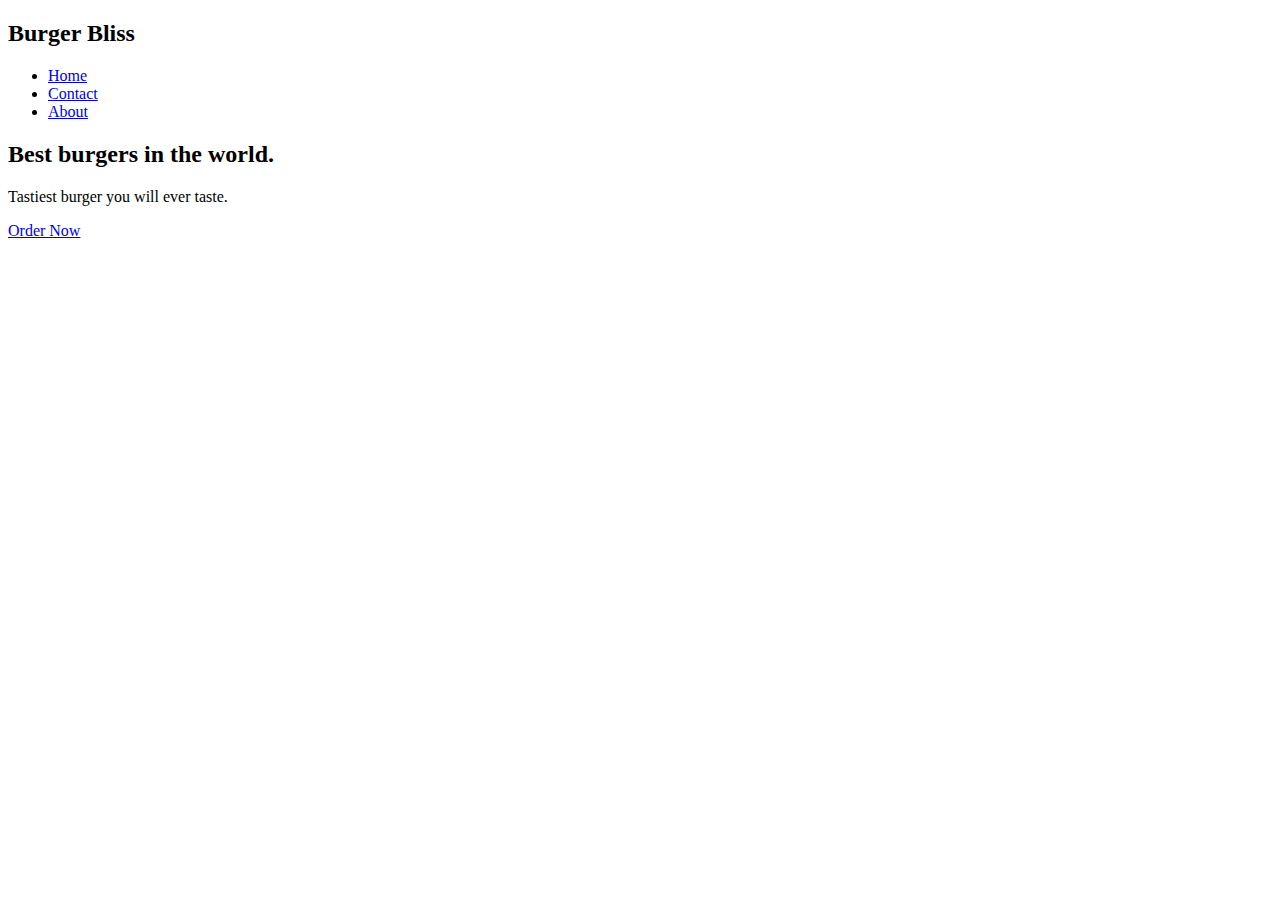
==== index.html @ 6206cccf "Add files via upload" ====
<!DOCTYPE html>
<html lang="en">

  <head>
    <meta charset="UTF-8">
    <meta name="viewport" content="width=device-width, initial-scale=1.0">
    <title>Landing Page</title>
    <link href="https://fonts.googleapis.com/css2?family=Poppins:wght@400;700&display=swap" rel="stylesheet">
    <link rel="stylesheet" href="./style.css">
  </head>

  <body>
    <section class="hero-section">

      <nav class="navbar">
        <h2>Burger Bliss</h2>
        <ul>
          <li><a href="#">Home</a></li>
          <li><a href="#">Contact</a></li>
          <li><a href="#">About</a></li>
        </ul>
      </nav>
      <div class="hero-text">
        <h2>Best burgers in the world.</h2>
        <p>Tastiest burger you will ever taste.</p>
        <a href="#">Order Now</a>
      </div>
    </section>
  </body>

</html>
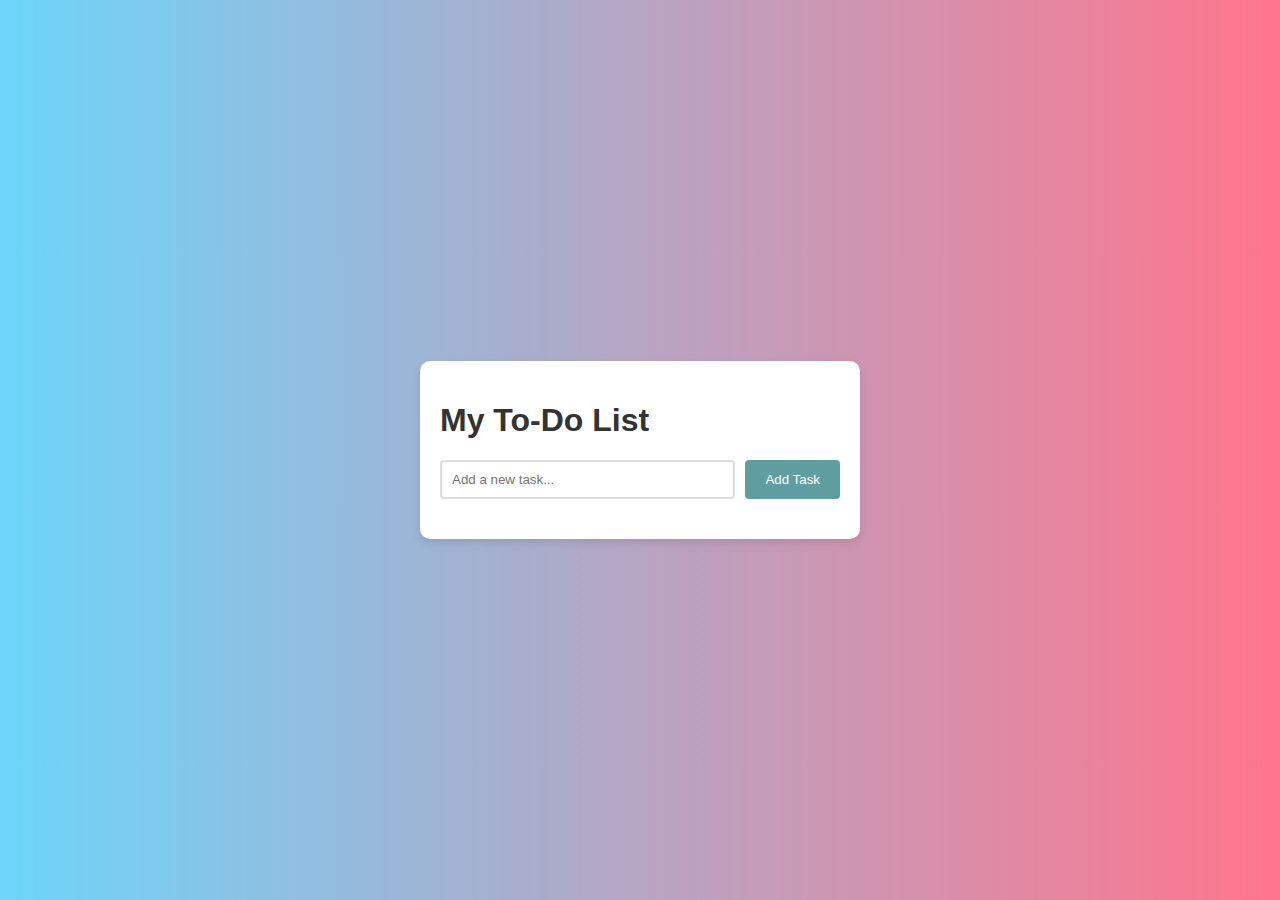
==== commit 1b84a5e7: "Add files via upload" ====
--- a/index.html
+++ b/index.html
@@ -1,31 +1,20 @@
 <!DOCTYPE html>
-<html lang="en">
-
+<html>
   <head>
-    <meta charset="UTF-8">
-    <meta name="viewport" content="width=device-width, initial-scale=1.0">
-    <title>Landing Page</title>
-    <link href="https://fonts.googleapis.com/css2?family=Poppins:wght@400;700&display=swap" rel="stylesheet">
-    <link rel="stylesheet" href="./style.css">
+    <meta charset="UTF-8" />
+    <meta name="viewport" content="width=device-width, initial-scale=1.0" />
+    <link rel="stylesheet" href="style.css" />
+    <title>Animated To-Do List</title>
   </head>
-
   <body>
-    <section class="hero-section">
-
-      <nav class="navbar">
-        <h2>Burger Bliss</h2>
-        <ul>
-          <li><a href="#">Home</a></li>
-          <li><a href="#">Contact</a></li>
-          <li><a href="#">About</a></li>
-        </ul>
-      </nav>
-      <div class="hero-text">
-        <h2>Best burgers in the world.</h2>
-        <p>Tastiest burger you will ever taste.</p>
-        <a href="#">Order Now</a>
-      </div>
-    </section>
+    <div class="container">
+      <h1>My To-Do List</h1>
+      <form class="add-task-form">
+        <input type="text" class="task-input" placeholder="Add a new task..." />
+        <button class="add-task-btn">Add Task</button>
+      </form>
+      <ul class="task-list"></ul>
+    </div>
+    <script src="script.js"></script>
   </body>
-
 </html>--- a/style.css
+++ b/style.css
@@ -0,0 +1,97 @@
+body {
+    font-family: 'Arial', sans-serif;
+    display: flex;
+    flex-direction: column;
+    justify-content: center;
+    align-items: center;
+    height: 100vh;
+    margin: 0;
+    background: linear-gradient(to right, #6DD5FA, #FF758C);
+    color: #333;
+    animation: gradient 3s ease infinite;
+  }
+  
+  @keyframes gradient {
+    0% {background-position: 0%;}
+    50% {background-position: 100%;}
+    100% {background-position: 0%;}
+  }
+  
+  .container {
+    width: 80%;
+    max-width: 400px;
+    margin: 0 auto;
+    padding: 20px;
+    background-color: #fff;
+    border-radius: 10px;
+    box-shadow: 0 4px 8px rgba(0, 0, 0, 0.1);
+    animation: fadeIn 1s ease-out;
+  }
+  
+  @keyframes fadeIn {
+    0% {opacity: 0;}
+    100% {opacity: 1;}
+  }
+  
+  .add-task-form {
+    display: flex;
+    margin-bottom: 20px;
+  }
+  
+  .task-input {
+    flex-grow: 1;
+    padding: 10px;
+    border: 2px solid #ddd;
+    border-radius: 4px;
+    margin-right: 10px;
+  }
+  
+  .add-task-btn {
+    padding: 10px 20px;
+    background-color: #5F9EA0;
+    color: white;
+    border: none;
+    border-radius: 4px;
+    cursor: pointer;
+    transition: background-color 0.3s;
+  }
+  
+  .add-task-btn:hover {
+    background-color: #4682B4;
+  }
+  
+  .task-list {
+    list-style: none;
+    padding: 0;
+    margin: 0;
+  }
+  
+  .task-item {
+    background-color: #f9f9f9;
+    margin-top: 10px;
+    padding: 10px;
+    border-radius: 4px;
+    display: flex;
+    justify-content: space-between;
+    align-items: center;
+    animation: slideIn 0.5s ease-out;
+  }
+  
+  @keyframes slideIn {
+    0% {transform: translateY(20px); opacity: 0;}
+    100% {transform: translateY(0); opacity: 1;}
+  }
+  
+  .task-name {
+    flex-grow: 1;
+    margin-right: 10px;
+  }
+  
+  .delete-btn {
+    padding: 5px 10px;
+    background-color: #FF758C;
+    color: white;
+    border: none;
+    border-radius: 4px;
+    cursor: pointer;
+  }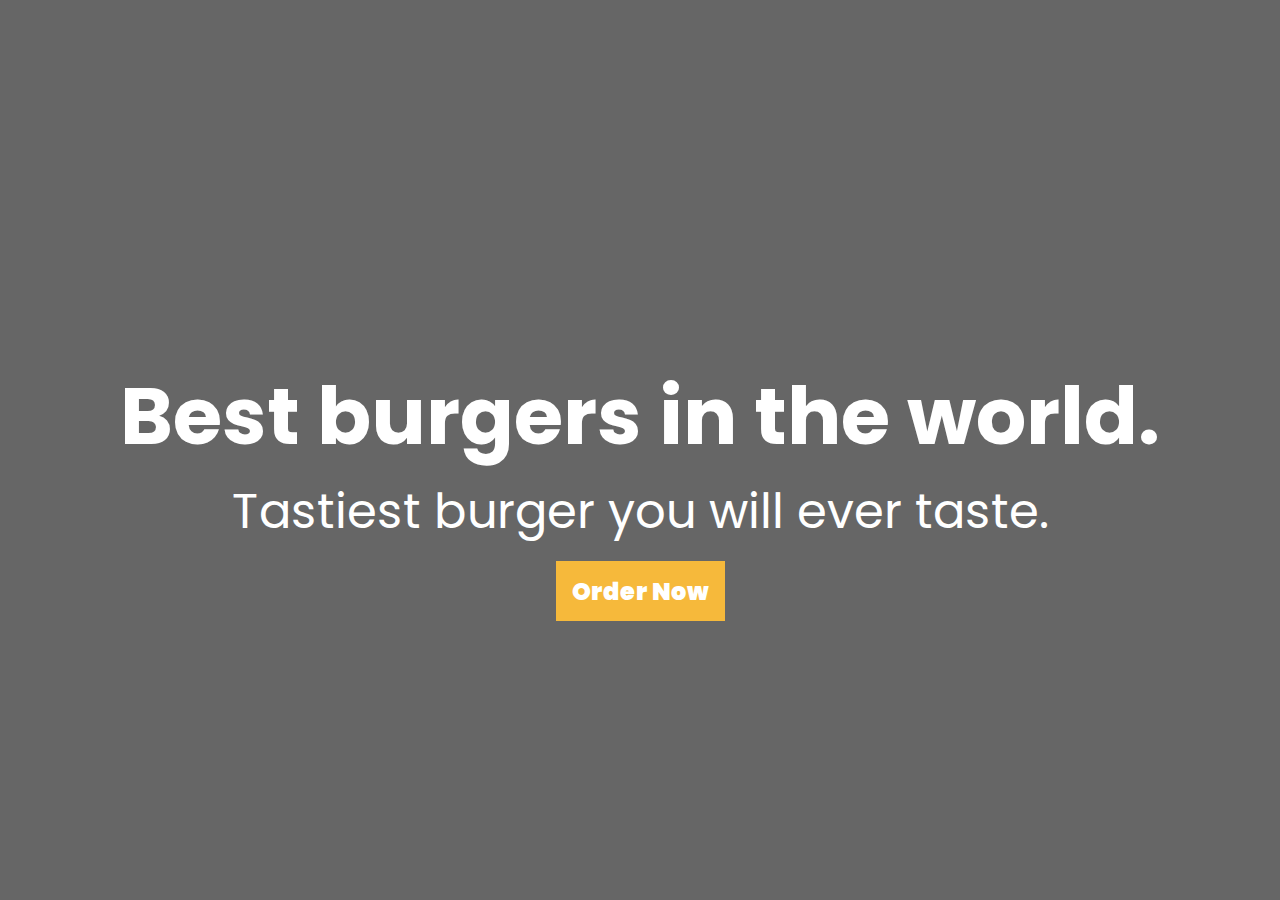
==== commit 51ecbb20: "Add files via upload" ====
--- a/index.html
+++ b/index.html
@@ -1,20 +1,31 @@
 <!DOCTYPE html>
-<html>
+<html lang="en">
+
   <head>
-    <meta charset="UTF-8" />
-    <meta name="viewport" content="width=device-width, initial-scale=1.0" />
-    <link rel="stylesheet" href="style.css" />
-    <title>Animated To-Do List</title>
+    <meta charset="UTF-8">
+    <meta name="viewport" content="width=device-width, initial-scale=1.0">
+    <title>Landing Page</title>
+    <link href="https://fonts.googleapis.com/css2?family=Poppins:wght@400;700&display=swap" rel="stylesheet">
+    <link rel="stylesheet" href="./style.css">
   </head>
+
   <body>
-    <div class="container">
-      <h1>My To-Do List</h1>
-      <form class="add-task-form">
-        <input type="text" class="task-input" placeholder="Add a new task..." />
-        <button class="add-task-btn">Add Task</button>
-      </form>
-      <ul class="task-list"></ul>
-    </div>
-    <script src="script.js"></script>
+    <section class="hero-section">
+
+      <nav class="navbar">
+        <h2>Burger Bliss</h2>
+        <ul>
+          <li><a href="#">Home</a></li>
+          <li><a href="#">Contact</a></li>
+          <li><a href="#">About</a></li>
+        </ul>
+      </nav>
+      <div class="hero-text">
+        <h2>Best burgers in the world.</h2>
+        <p>Tastiest burger you will ever taste.</p>
+        <a href="#">Order Now</a>
+      </div>
+    </section>
   </body>
+
 </html>--- a/style.css
+++ b/style.css
@@ -1,97 +1,121 @@
-body {
-    font-family: 'Arial', sans-serif;
+* {
+    margin: 0;
+    padding: 0;
+    box-sizing: border-box;
+  }
+  
+  :root {
+    --text: 1.5rem;
+    --head: calc(1rem + 5vw);
+    --bg-color: #f6b93b;
+  }
+  
+  body {
+    font-family: "Poppins", sans-serif;
+  }
+  
+  .hero-section {
+    min-height: 100vh;
+    background: url("https://images.unsplash.com/photo-1571091655789-405eb7a3a3a8?ixlib=rb-1.2.1&ixid=eyJhcHBfaWQiOjEyMDd9&auto=format&fit=crop&w=1352&q=80");
+    background-repeat: no-repeat;
+    background-size: cover;
+    background-position: center;
+    position: relative;
+    z-index: 2;
+    animation: slide 1s ease-in-out;
+  }
+  
+  .navbar {
+    display: flex;
+    justify-content: space-between;
+    align-items: center;
+    height: 10vh;
+    padding: 0rem 1.5rem;
+    color: white;
+    transform: translateY(-100%);
+    animation: movedown 850ms ease-in 1s forwards;
+  }
+  
+  @keyframes movedown {
+    from {
+      transform: translateY(-100%);
+    }
+    to {
+      transform: translateY(0%);
+    }
+  }
+  
+  .navbar ul {
+    list-style: none;
+  }
+  
+  .navbar ul li {
+    display: inline-block;
+    margin-left: 3rem;
+    font-size: var(--text);
+  }
+  
+  .navbar ul li a {
+    text-decoration: none;
+    color: white;
+    border-bottom: 2px solid transparent;
+  }
+  
+  .navbar ul li a:hover {
+    border-bottom: 2px solid var(--bg-color);
+  }
+  
+  .hero-text {
+    color: white;
+    height: 90vh;
     display: flex;
     flex-direction: column;
     justify-content: center;
     align-items: center;
-    height: 100vh;
-    margin: 0;
-    background: linear-gradient(to right, #6DD5FA, #FF758C);
-    color: #333;
-    animation: gradient 3s ease infinite;
+    text-align: center;
   }
   
-  @keyframes gradient {
-    0% {background-position: 0%;}
-    50% {background-position: 100%;}
-    100% {background-position: 0%;}
+  @keyframes slide {
+    from {
+      transform: translateX(-100%);
+    }
+    to {
+      transform: translateX(0%);
+    }
   }
   
-  .container {
-    width: 80%;
-    max-width: 400px;
-    margin: 0 auto;
-    padding: 20px;
-    background-color: #fff;
-    border-radius: 10px;
-    box-shadow: 0 4px 8px rgba(0, 0, 0, 0.1);
-    animation: fadeIn 1s ease-out;
+  .hero-text::before {
+    content: "";
+    position: absolute;
+    width: 100%;
+    height: 100%;
+    background: black;
+    z-index: -1;
+    top: 0;
+    opacity: 0.6;
   }
   
-  @keyframes fadeIn {
-    0% {opacity: 0;}
-    100% {opacity: 1;}
+  .hero-text a {
+    color: white;
+    background: var(--bg-color);
+    font-weight: 900;
+    font-size: var(--text);
+    padding: 0.8rem 1rem;
+    margin: 0.8rem auto;
+    display: block;
+    text-decoration: none;
+    transition: opacity 250ms linear;
   }
   
-  .add-task-form {
-    display: flex;
-    margin-bottom: 20px;
+  .hero-text a:hover {
+    opacity: 0.8;
   }
   
-  .task-input {
-    flex-grow: 1;
-    padding: 10px;
-    border: 2px solid #ddd;
-    border-radius: 4px;
-    margin-right: 10px;
+  .hero-text h2 {
+    font-size: var(--head);
   }
   
-  .add-task-btn {
-    padding: 10px 20px;
-    background-color: #5F9EA0;
-    color: white;
-    border: none;
-    border-radius: 4px;
-    cursor: pointer;
-    transition: background-color 0.3s;
+  .hero-text p {
+    font-size: 3rem;
   }
-  
-  .add-task-btn:hover {
-    background-color: #4682B4;
-  }
-  
-  .task-list {
-    list-style: none;
-    padding: 0;
-    margin: 0;
-  }
-  
-  .task-item {
-    background-color: #f9f9f9;
-    margin-top: 10px;
-    padding: 10px;
-    border-radius: 4px;
-    display: flex;
-    justify-content: space-between;
-    align-items: center;
-    animation: slideIn 0.5s ease-out;
-  }
-  
-  @keyframes slideIn {
-    0% {transform: translateY(20px); opacity: 0;}
-    100% {transform: translateY(0); opacity: 1;}
-  }
-  
-  .task-name {
-    flex-grow: 1;
-    margin-right: 10px;
-  }
-  
-  .delete-btn {
-    padding: 5px 10px;
-    background-color: #FF758C;
-    color: white;
-    border: none;
-    border-radius: 4px;
-    cursor: pointer;
-  }+  